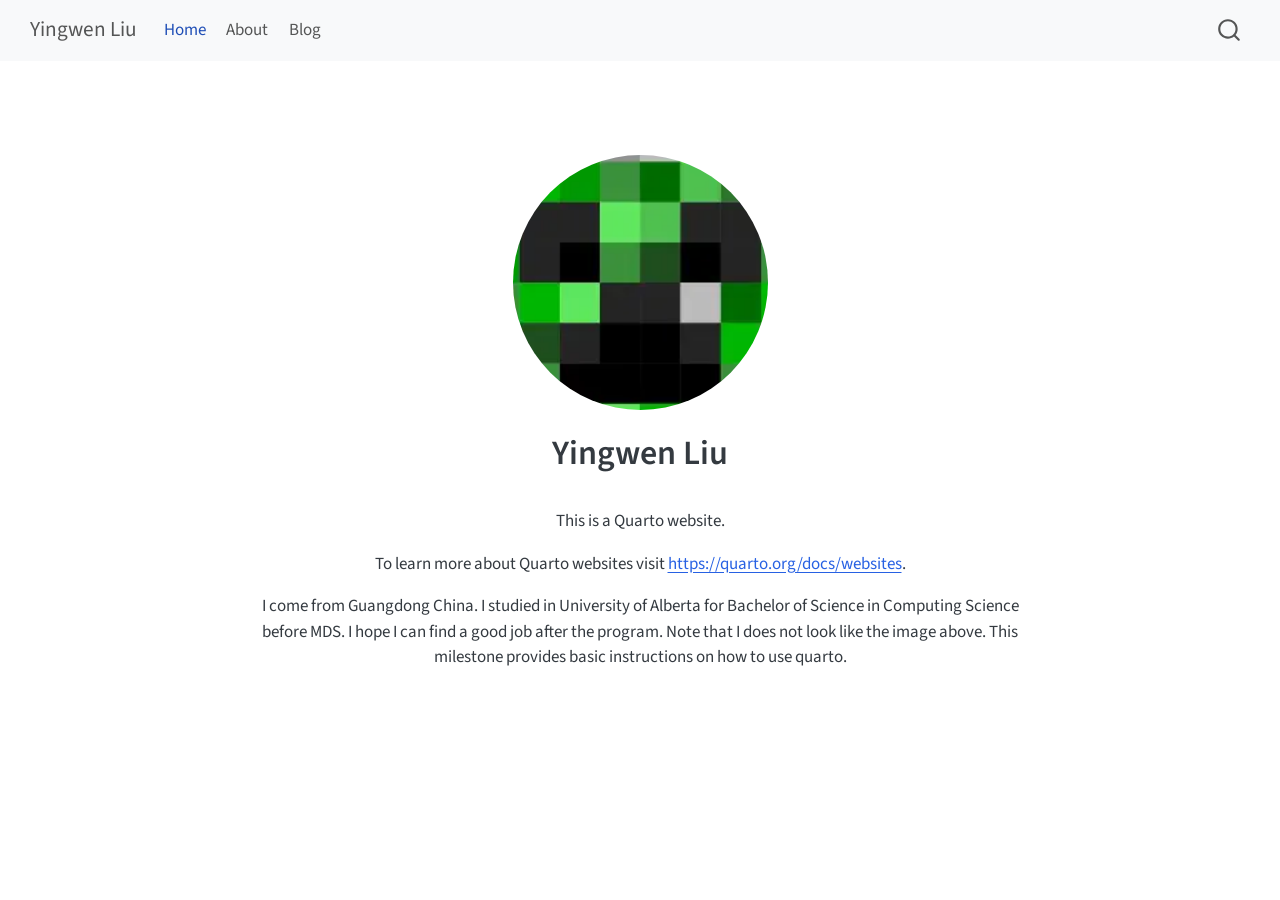
==== docs/index.html @ c671a3fa "render site" ====
<!DOCTYPE html>
<html xmlns="http://www.w3.org/1999/xhtml" lang="en" xml:lang="en"><head>

<meta charset="utf-8">
<meta name="generator" content="quarto-1.10.18">

<meta name="viewport" content="width=device-width, initial-scale=1.0, user-scalable=yes">


<title>Yingwen Liu</title>
<style>
/* Default styles provided by pandoc.
** See https://pandoc.org/MANUAL.html#variables-for-html for config info.
*/
span.smallcaps{font-variant: small-caps;}
div.columns{display: flex; gap: 1.5em;}
div.column{flex: auto;}
@media screen {
div.columns{gap: min(4vw, 1.5em);}
div.column{overflow-x: auto;}
}
div.hanging-indent{margin-left: 1.5em; text-indent: -1.5em;}
ul.task-list{list-style: none;}
ul.task-list li input[type="checkbox"] {
  width: 0.8em;
  margin: 0 0.8em 0.2em -1em; /* quarto-specific, see https://github.com/quarto-dev/quarto-cli/issues/4556 */ 
  vertical-align: middle;
}
</style>


<script src="site_libs/quarto-nav/quarto-nav.js"></script>
<script src="site_libs/quarto-nav/headroom.min.js"></script>
<script src="site_libs/clipboard/clipboard.min.js"></script>
<script src="site_libs/quarto-search/autocomplete.umd.js"></script>
<script src="site_libs/quarto-search/fuse.min.js"></script>
<script src="site_libs/quarto-search/quarto-search.js"></script>
<meta name="quarto:offset" content="./">
<script src="site_libs/quarto-html/quarto.js" type="module"></script>
<script src="site_libs/quarto-html/tabsets/tabsets.js" type="module"></script>
<script src="site_libs/quarto-html/popper.min.js"></script>
<script src="site_libs/quarto-html/tippy.umd.min.js"></script>
<link href="site_libs/quarto-html/tippy.css" rel="stylesheet">
<link href="site_libs/quarto-html/quarto-syntax-highlighting-64a204ab8560d761af7679ceaba22944.css" rel="stylesheet" id="quarto-text-highlighting-styles">
<script src="site_libs/bootstrap/bootstrap.min.js"></script>
<link href="site_libs/bootstrap/bootstrap-icons.css" rel="stylesheet">
<link href="site_libs/bootstrap/bootstrap-a186fd7062f36270276585b6ad28556f.min.css" rel="stylesheet" append-hash="true" id="quarto-bootstrap" data-mode="light">
<script id="quarto-search-options" type="application/json">{
  "location": "navbar",
  "copy-button": false,
  "collapse-after": 3,
  "panel-placement": "end",
  "type": "overlay",
  "limit": 50,
  "keyboard-shortcut": [
    "f",
    "/",
    "s"
  ],
  "show-item-context": false,
  "language": {
    "search-no-results-text": "No results",
    "search-matching-documents-text": "matching documents",
    "search-copy-link-title": "Copy link to search",
    "search-hide-matches-text": "Hide additional matches",
    "search-more-match-text": "more match in this document",
    "search-more-matches-text": "more matches in this document",
    "search-clear-button-title": "Clear",
    "search-text-placeholder": "",
    "search-detached-cancel-button-title": "Cancel",
    "search-submit-button-title": "Submit",
    "search-label": "Search"
  }
}</script>


<link rel="stylesheet" href="styles.css">
</head>

<body class="nav-fixed fullcontent quarto-light">

<div id="quarto-search-results"></div>
  <header id="quarto-header" class="headroom fixed-top">
    <nav class="navbar navbar-expand-lg " data-bs-theme="dark">
      <div class="navbar-container container-fluid">
      <div class="navbar-brand-container mx-auto">
    <a class="navbar-brand" href="./index.html">
    <span class="navbar-title">Yingwen Liu</span>
    </a>
  </div>
            <div id="quarto-search" class="" title="Search"></div>
          <button class="navbar-toggler" type="button" data-bs-toggle="collapse" data-bs-target="#navbarCollapse" aria-controls="navbarCollapse" role="menu" aria-expanded="false" aria-label="Toggle navigation" onclick="if (window.quartoToggleHeadroom) { window.quartoToggleHeadroom(); }">
  <span class="navbar-toggler-icon"></span>
</button>
          <div class="collapse navbar-collapse" id="navbarCollapse">
            <ul class="navbar-nav navbar-nav-scroll me-auto">
  <li class="nav-item">
    <a class="nav-link active" href="./index.html" aria-current="page"> 
<span class="menu-text">Home</span></a>
  </li>  
  <li class="nav-item">
    <a class="nav-link" href="./about.html"> 
<span class="menu-text">About</span></a>
  </li>  
  <li class="nav-item">
    <a class="nav-link" href="./blog.html"> 
<span class="menu-text">Blog</span></a>
  </li>  
</ul>
          </div> <!-- /navcollapse -->
            <div class="quarto-navbar-tools">
</div>
      </div> <!-- /container-fluid -->
    </nav>
</header>
<!-- content -->
<div id="quarto-content" class="quarto-container page-columns page-rows-contents page-layout-article page-navbar">
<!-- sidebar -->
<!-- margin-sidebar -->
    
<!-- main -->
<div class="quarto-about-jolla">
  <img src="images/profile.webp" class="about-image
  round " style="height: 15em; width: 15em;">
 <header id="title-block-header" class="quarto-title-block default">
<div class="quarto-title">
<h1 class="title">Yingwen Liu</h1>
</div>
<div class="quarto-title-meta">
  </div>
</header><main class="content" id="quarto-document-content">
<p>This is a Quarto website.</p>
<p>To learn more about Quarto websites visit <a href="https://quarto.org/docs/websites" class="uri">https://quarto.org/docs/websites</a>.</p>
<p>I come from Guangdong China. I studied in University of Alberta for Bachelor of Science in Computing Science before MDS. I hope I can find a good job after the program. Note that I does not look like the image above. This milestone provides basic instructions on how to use quarto.</p>


</main>  
</div>
 <!-- /main -->
<script id="quarto-html-after-body" type="application/javascript">
  window.document.addEventListener("DOMContentLoaded", function (event) {
    const isCodeAnnotation = (el) => {
      for (const clz of el.classList) {
        if (clz.startsWith('code-annotation-')) {                     
          return true;
        }
      }
      return false;
    }
    const onCopySuccess = function(e) {
      // button target
      const button = e.trigger;
      // don't keep focus
      button.blur();
      // flash "checked"
      button.classList.add('code-copy-button-checked');
      var currentTitle = button.getAttribute("title");
      button.setAttribute("title", "Copied!");
      let tooltip;
      if (window.bootstrap) {
        button.setAttribute("data-bs-toggle", "tooltip");
        button.setAttribute("data-bs-placement", "left");
        button.setAttribute("data-bs-title", "Copied!");
        tooltip = new bootstrap.Tooltip(button, 
          { trigger: "manual", 
            customClass: "code-copy-button-tooltip",
            offset: [0, -8]});
        tooltip.show();    
      }
      setTimeout(function() {
        if (tooltip) {
          tooltip.hide();
          button.removeAttribute("data-bs-title");
          button.removeAttribute("data-bs-toggle");
          button.removeAttribute("data-bs-placement");
        }
        button.setAttribute("title", currentTitle);
        button.classList.remove('code-copy-button-checked');
      }, 1000);
      // clear code selection
      e.clearSelection();
    }
    const getTextToCopy = function(trigger) {
      const outerScaffold = trigger.parentElement.cloneNode(true);
      const codeEl = outerScaffold.querySelector('code');
      for (const childEl of codeEl.children) {
        if (isCodeAnnotation(childEl)) {
          childEl.remove();
        }
      }
      return codeEl.innerText;
    }
    const clipboard = new window.ClipboardJS('.code-copy-button:not([data-in-quarto-modal])', {
      text: getTextToCopy
    });
    clipboard.on('success', onCopySuccess);
    if (window.document.getElementById('quarto-embedded-source-code-modal')) {
      const clipboardModal = new window.ClipboardJS('.code-copy-button[data-in-quarto-modal]', {
        text: getTextToCopy,
        container: window.document.getElementById('quarto-embedded-source-code-modal')
      });
      clipboardModal.on('success', onCopySuccess);
    }
      var localhostRegex = new RegExp(/^(?:http|https):\/\/localhost\:?[0-9]*\//);
      var mailtoRegex = new RegExp(/^mailto:/);
        var filterRegex = new RegExp('/' + window.location.host + '/');
      var isInternal = (href) => {
          return filterRegex.test(href) || localhostRegex.test(href) || mailtoRegex.test(href);
      }
      // Inspect non-navigation links and adorn them if external
     var links = window.document.querySelectorAll('a[href]:not(.nav-link):not(.navbar-brand):not(.toc-action):not(.sidebar-link):not(.sidebar-item-toggle):not(.pagination-link):not(.no-external):not([aria-hidden]):not(.dropdown-item):not(.quarto-navigation-tool):not(.about-link)');
      for (var i=0; i<links.length; i++) {
        const link = links[i];
        if (!isInternal(link.href)) {
          // undo the damage that might have been done by quarto-nav.js in the case of
          // links that we want to consider external
          if (link.dataset.originalHref !== undefined) {
            link.href = link.dataset.originalHref;
          }
        }
      }
    function tippyHover(el, contentFn, onTriggerFn, onUntriggerFn) {
      const config = {
        allowHTML: true,
        maxWidth: 500,
        delay: 100,
        arrow: false,
        appendTo: function(el) {
            return el.parentElement;
        },
        interactive: true,
        interactiveBorder: 10,
        theme: 'quarto',
        placement: 'bottom-start',
      };
      if (contentFn) {
        config.content = contentFn;
      }
      if (onTriggerFn) {
        config.onTrigger = onTriggerFn;
      }
      if (onUntriggerFn) {
        config.onUntrigger = onUntriggerFn;
      }
      window.tippy(el, config); 
    }
    const noterefs = window.document.querySelectorAll('a[role="doc-noteref"]');
    for (var i=0; i<noterefs.length; i++) {
      const ref = noterefs[i];
      tippyHover(ref, function() {
        // use id or data attribute instead here
        let href = ref.getAttribute('data-footnote-href') || ref.getAttribute('href');
        try { href = new URL(href).hash; } catch {}
        const id = href.replace(/^#\/?/, "");
        const note = window.document.getElementById(id);
        if (note) {
          return note.innerHTML;
        } else {
          return "";
        }
      });
    }
    const xrefs = window.document.querySelectorAll('a.quarto-xref');
    const processXRef = (id, note) => {
      // Strip column container classes
      const stripColumnClz = (el) => {
        el.classList.remove("page-full", "page-columns");
        if (el.children) {
          for (const child of el.children) {
            stripColumnClz(child);
          }
        }
      }
      stripColumnClz(note)
      if (id === null || id.startsWith('sec-')) {
        // Special case sections, only their first couple elements
        const container = document.createElement("div");
        if (note.children && note.children.length > 2) {
          container.appendChild(note.children[0].cloneNode(true));
          for (let i = 1; i < note.children.length; i++) {
            const child = note.children[i];
            if (child.tagName === "P" && child.innerText === "") {
              continue;
            } else {
              container.appendChild(child.cloneNode(true));
              break;
            }
          }
          if (window.Quarto?.typesetMath) {
            window.Quarto.typesetMath(container);
          }
          return container.innerHTML
        } else {
          if (window.Quarto?.typesetMath) {
            window.Quarto.typesetMath(note);
          }
          return note.innerHTML;
        }
      } else {
        // Remove any anchor links if they are present
        const anchorLink = note.querySelector('a.anchorjs-link');
        if (anchorLink) {
          anchorLink.remove();
        }
        if (window.Quarto?.typesetMath) {
          window.Quarto.typesetMath(note);
        }
        if (note.classList.contains("callout")) {
          return note.outerHTML;
        } else {
          return note.innerHTML;
        }
      }
    }
    for (var i=0; i<xrefs.length; i++) {
      const xref = xrefs[i];
      tippyHover(xref, undefined, function(instance) {
        instance.disable();
        let url = xref.getAttribute('href');
        let hash = undefined; 
        if (url.startsWith('#')) {
          hash = url;
        } else {
          try { hash = new URL(url).hash; } catch {}
        }
        if (hash) {
          const id = hash.replace(/^#\/?/, "");
          const note = window.document.getElementById(id);
          if (note !== null) {
            try {
              const html = processXRef(id, note.cloneNode(true));
              instance.setContent(html);
            } finally {
              instance.enable();
              instance.show();
            }
          } else {
            // See if we can fetch this
            fetch(url.split('#')[0])
            .then(res => res.text())
            .then(html => {
              const parser = new DOMParser();
              const htmlDoc = parser.parseFromString(html, "text/html");
              const note = htmlDoc.getElementById(id);
              if (note !== null) {
                const html = processXRef(id, note);
                instance.setContent(html);
              } 
            }).finally(() => {
              instance.enable();
              instance.show();
            });
          }
        } else {
          // See if we can fetch a full url (with no hash to target)
          // This is a special case and we should probably do some content thinning / targeting
          fetch(url)
          .then(res => res.text())
          .then(html => {
            const parser = new DOMParser();
            const htmlDoc = parser.parseFromString(html, "text/html");
            const note = htmlDoc.querySelector('main.content');
            if (note !== null) {
              // This should only happen for chapter cross references
              // (since there is no id in the URL)
              // remove the first header
              if (note.children.length > 0 && note.children[0].tagName === "HEADER") {
                note.children[0].remove();
              }
              const html = processXRef(null, note);
              instance.setContent(html);
            } 
          }).finally(() => {
            instance.enable();
            instance.show();
          });
        }
      }, function(instance) {
      });
    }
        let selectedAnnoteEl;
        const selectorForAnnotation = ( cell, annotation) => {
          let cellAttr = 'data-code-cell="' + cell + '"';
          let lineAttr = 'data-code-annotation="' +  annotation + '"';
          const selector = 'span[' + cellAttr + '][' + lineAttr + ']';
          return selector;
        }
        const selectCodeLines = (annoteEl) => {
          const doc = window.document;
          const targetCell = annoteEl.getAttribute("data-target-cell");
          const targetAnnotation = annoteEl.getAttribute("data-target-annotation");
          const annoteSpan = window.document.querySelector(selectorForAnnotation(targetCell, targetAnnotation));
          const lines = annoteSpan.getAttribute("data-code-lines").split(",");
          const lineIds = lines.map((line) => {
            return targetCell + "-" + line;
          })
          let top = null;
          let height = null;
          let parent = null;
          if (lineIds.length > 0) {
              //compute the position of the single el (top and bottom and make a div)
              const el = window.document.getElementById(lineIds[0]);
              top = el.offsetTop;
              height = el.offsetHeight;
              parent = el.parentElement.parentElement;
            if (lineIds.length > 1) {
              const lastEl = window.document.getElementById(lineIds[lineIds.length - 1]);
              const bottom = lastEl.offsetTop + lastEl.offsetHeight;
              height = bottom - top;
            }
            if (top !== null && height !== null && parent !== null) {
              // cook up a div (if necessary) and position it 
              let div = window.document.getElementById("code-annotation-line-highlight");
              if (div === null) {
                div = window.document.createElement("div");
                div.setAttribute("id", "code-annotation-line-highlight");
                div.style.position = 'absolute';
                parent.appendChild(div);
              }
              div.style.top = top - 2 + "px";
              div.style.height = height + 4 + "px";
              div.style.left = 0;
              let gutterDiv = window.document.getElementById("code-annotation-line-highlight-gutter");
              if (gutterDiv === null) {
                gutterDiv = window.document.createElement("div");
                gutterDiv.setAttribute("id", "code-annotation-line-highlight-gutter");
                gutterDiv.style.position = 'absolute';
                const codeCell = window.document.getElementById(targetCell);
                const gutter = codeCell.querySelector('.code-annotation-gutter');
                gutter.appendChild(gutterDiv);
              }
              gutterDiv.style.top = top - 2 + "px";
              gutterDiv.style.height = height + 4 + "px";
            }
            selectedAnnoteEl = annoteEl;
          }
        };
        const unselectCodeLines = () => {
          const elementsIds = ["code-annotation-line-highlight", "code-annotation-line-highlight-gutter"];
          elementsIds.forEach((elId) => {
            const div = window.document.getElementById(elId);
            if (div) {
              div.remove();
            }
          });
          selectedAnnoteEl = undefined;
        };
          // Handle positioning of the toggle
      window.addEventListener(
        "resize",
        throttle(() => {
          elRect = undefined;
          if (selectedAnnoteEl) {
            selectCodeLines(selectedAnnoteEl);
          }
        }, 10)
      );
      function throttle(fn, ms) {
      let throttle = false;
      let timer;
        return (...args) => {
          if(!throttle) { // first call gets through
              fn.apply(this, args);
              throttle = true;
          } else { // all the others get throttled
              if(timer) clearTimeout(timer); // cancel #2
              timer = setTimeout(() => {
                fn.apply(this, args);
                timer = throttle = false;
              }, ms);
          }
        };
      }
        // Attach click handler to the DT
        const annoteDls = window.document.querySelectorAll('dt[data-target-cell]');
        for (const annoteDlNode of annoteDls) {
          annoteDlNode.addEventListener('click', (event) => {
            const clickedEl = event.target;
            if (clickedEl !== selectedAnnoteEl) {
              unselectCodeLines();
              const activeEl = window.document.querySelector('dt[data-target-cell].code-annotation-active');
              if (activeEl) {
                activeEl.classList.remove('code-annotation-active');
              }
              selectCodeLines(clickedEl);
              clickedEl.classList.add('code-annotation-active');
            } else {
              // Unselect the line
              unselectCodeLines();
              clickedEl.classList.remove('code-annotation-active');
            }
          });
        }
    const findCites = (el) => {
      const parentEl = el.parentElement;
      if (parentEl) {
        const cites = parentEl.dataset.cites;
        if (cites) {
          return {
            el,
            cites: cites.split(' ')
          };
        } else {
          return findCites(el.parentElement)
        }
      } else {
        return undefined;
      }
    };
    var bibliorefs = window.document.querySelectorAll('a[role="doc-biblioref"]');
    for (var i=0; i<bibliorefs.length; i++) {
      const ref = bibliorefs[i];
      const citeInfo = findCites(ref);
      if (citeInfo) {
        tippyHover(citeInfo.el, function() {
          var popup = window.document.createElement('div');
          citeInfo.cites.forEach(function(cite) {
            var citeDiv = window.document.createElement('div');
            citeDiv.classList.add('hanging-indent');
            citeDiv.classList.add('csl-entry');
            var biblioDiv = window.document.getElementById('ref-' + cite);
            if (biblioDiv) {
              citeDiv.innerHTML = biblioDiv.innerHTML;
            }
            popup.appendChild(citeDiv);
          });
          return popup.innerHTML;
        });
      }
    }
  });
  </script>
</div> <!-- /content -->




</body></html>
---- docs/site_libs/quarto-html/tippy.css ----
.tippy-box[data-animation=fade][data-state=hidden]{opacity:0}[data-tippy-root]{max-width:calc(100vw - 10px)}.tippy-box{position:relative;background-color:#333;color:#fff;border-radius:4px;font-size:14px;line-height:1.4;white-space:normal;outline:0;transition-property:transform,visibility,opacity}.tippy-box[data-placement^=top]>.tippy-arrow{bottom:0}.tippy-box[data-placement^=top]>.tippy-arrow:before{bottom:-7px;left:0;border-width:8px 8px 0;border-top-color:initial;transform-origin:center top}.tippy-box[data-placement^=bottom]>.tippy-arrow{top:0}.tippy-box[data-placement^=bottom]>.tippy-arrow:before{top:-7px;left:0;border-width:0 8px 8px;border-bottom-color:initial;transform-origin:center bottom}.tippy-box[data-placement^=left]>.tippy-arrow{right:0}.tippy-box[data-placement^=left]>.tippy-arrow:before{border-width:8px 0 8px 8px;border-left-color:initial;right:-7px;transform-origin:center left}.tippy-box[data-placement^=right]>.tippy-arrow{left:0}.tippy-box[data-placement^=right]>.tippy-arrow:before{left:-7px;border-width:8px 8px 8px 0;border-right-color:initial;transform-origin:center right}.tippy-box[data-inertia][data-state=visible]{transition-timing-function:cubic-bezier(.54,1.5,.38,1.11)}.tippy-arrow{width:16px;height:16px;color:#333}.tippy-arrow:before{content:"";position:absolute;border-color:transparent;border-style:solid}.tippy-content{position:relative;padding:5px 9px;z-index:1}
---- docs/site_libs/quarto-html/quarto-syntax-highlighting-64a204ab8560d761af7679ceaba22944.css ----
/* quarto syntax highlight colors */
:root {
  --quarto-hl-ot-color: #003B4F;
  --quarto-hl-at-color: #657422;
  --quarto-hl-ss-color: #20794D;
  --quarto-hl-an-color: #5E5E5E;
  --quarto-hl-fu-color: #4758AB;
  --quarto-hl-st-color: #20794D;
  --quarto-hl-cf-color: #003B4F;
  --quarto-hl-op-color: #5E5E5E;
  --quarto-hl-er-color: #AD0000;
  --quarto-hl-bn-color: #AD0000;
  --quarto-hl-al-color: #AD0000;
  --quarto-hl-va-color: #111111;
  --quarto-hl-bu-color: inherit;
  --quarto-hl-ex-color: inherit;
  --quarto-hl-pp-color: #AD0000;
  --quarto-hl-in-color: #5E5E5E;
  --quarto-hl-vs-color: #20794D;
  --quarto-hl-wa-color: #5E5E5E;
  --quarto-hl-do-color: #5E5E5E;
  --quarto-hl-im-color: #00769E;
  --quarto-hl-ch-color: #20794D;
  --quarto-hl-dt-color: #AD0000;
  --quarto-hl-fl-color: #AD0000;
  --quarto-hl-co-color: #5E5E5E;
  --quarto-hl-cv-color: #5E5E5E;
  --quarto-hl-cn-color: #8f5902;
  --quarto-hl-sc-color: #5E5E5E;
  --quarto-hl-dv-color: #AD0000;
  --quarto-hl-kw-color: #003B4F;
}

/* other quarto variables */
:root {
  --quarto-font-monospace: SFMono-Regular, Menlo, Monaco, Consolas, "Liberation Mono", "Courier New", monospace;
}

/* syntax highlight based on Pandoc's rules */
pre > code.sourceCode > span {
  color: #003B4F;
}

code.sourceCode > span {
  color: #003B4F;
}

div.sourceCode,
div.sourceCode pre.sourceCode {
  color: #003B4F;
}

/* Normal */
code span {
  color: #003B4F;
}

/* Alert */
code span.al {
  color: #AD0000;
  font-style: inherit;
}

/* Annotation */
code span.an {
  color: #5E5E5E;
  font-style: inherit;
}

/* Attribute */
code span.at {
  color: #657422;
  font-style: inherit;
}

/* BaseN */
code span.bn {
  color: #AD0000;
  font-style: inherit;
}

/* BuiltIn */
code span.bu {
  font-style: inherit;
}

/* ControlFlow */
code span.cf {
  color: #003B4F;
  font-weight: bold;
  font-style: inherit;
}

/* Char */
code span.ch {
  color: #20794D;
  font-style: inherit;
}

/* Constant */
code span.cn {
  color: #8f5902;
  font-style: inherit;
}

/* Comment */
code span.co {
  color: #5E5E5E;
  font-style: inherit;
}

/* CommentVar */
code span.cv {
  color: #5E5E5E;
  font-style: italic;
}

/* Documentation */
code span.do {
  color: #5E5E5E;
  font-style: italic;
}

/* DataType */
code span.dt {
  color: #AD0000;
  font-style: inherit;
}

/* DecVal */
code span.dv {
  color: #AD0000;
  font-style: inherit;
}

/* Error */
code span.er {
  color: #AD0000;
  font-style: inherit;
}

/* Extension */
code span.ex {
  font-style: inherit;
}

/* Float */
code span.fl {
  color: #AD0000;
  font-style: inherit;
}

/* Function */
code span.fu {
  color: #4758AB;
  font-style: inherit;
}

/* Import */
code span.im {
  color: #00769E;
  font-style: inherit;
}

/* Information */
code span.in {
  color: #5E5E5E;
  font-style: inherit;
}

/* Keyword */
code span.kw {
  color: #003B4F;
  font-weight: bold;
  font-style: inherit;
}

/* Operator */
code span.op {
  color: #5E5E5E;
  font-style: inherit;
}

/* Other */
code span.ot {
  color: #003B4F;
  font-style: inherit;
}

/* Preprocessor */
code span.pp {
  color: #AD0000;
  font-style: inherit;
}

/* SpecialChar */
code span.sc {
  color: #5E5E5E;
  font-style: inherit;
}

/* SpecialString */
code span.ss {
  color: #20794D;
  font-style: inherit;
}

/* String */
code span.st {
  color: #20794D;
  font-style: inherit;
}

/* Variable */
code span.va {
  color: #111111;
  font-style: inherit;
}

/* VerbatimString */
code span.vs {
  color: #20794D;
  font-style: inherit;
}

/* Warning */
code span.wa {
  color: #5E5E5E;
  font-style: italic;
}

.prevent-inlining {
  content: "</";
}

/*# sourceMappingURL=9d8d5bb603a83b8298b89080a598c93b.css.map */
---- docs/styles.css ----
/* css styles */
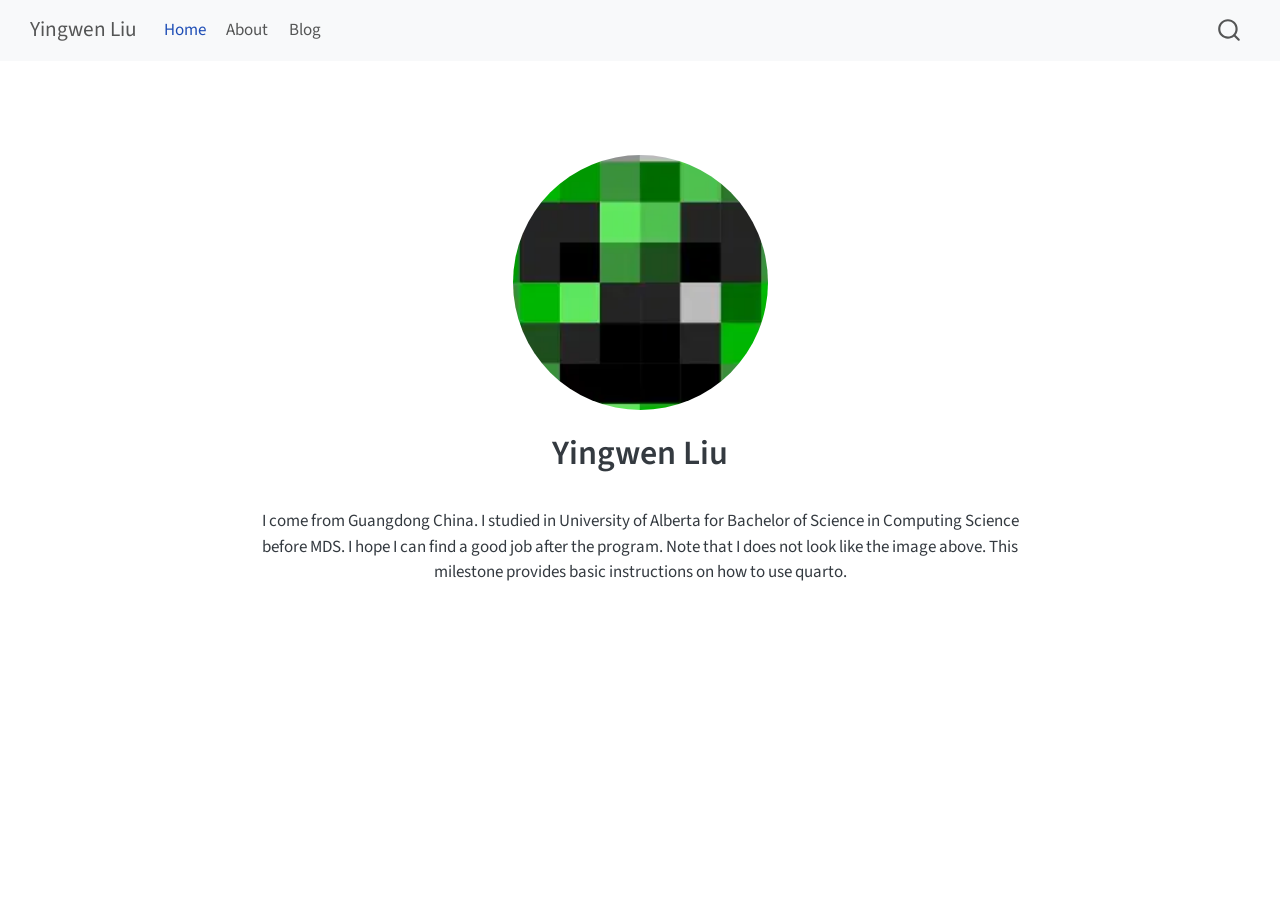
==== commit e3fb9932: "Build the website" ====
--- a/docs/index.html
+++ b/docs/index.html
@@ -129,8 +129,6 @@
 <div class="quarto-title-meta">
   </div>
 </header><main class="content" id="quarto-document-content">
-<p>This is a Quarto website.</p>
-<p>To learn more about Quarto websites visit <a href="https://quarto.org/docs/websites" class="uri">https://quarto.org/docs/websites</a>.</p>
 <p>I come from Guangdong China. I studied in University of Alberta for Bachelor of Science in Computing Science before MDS. I hope I can find a good job after the program. Note that I does not look like the image above. This milestone provides basic instructions on how to use quarto.</p>
 
 
